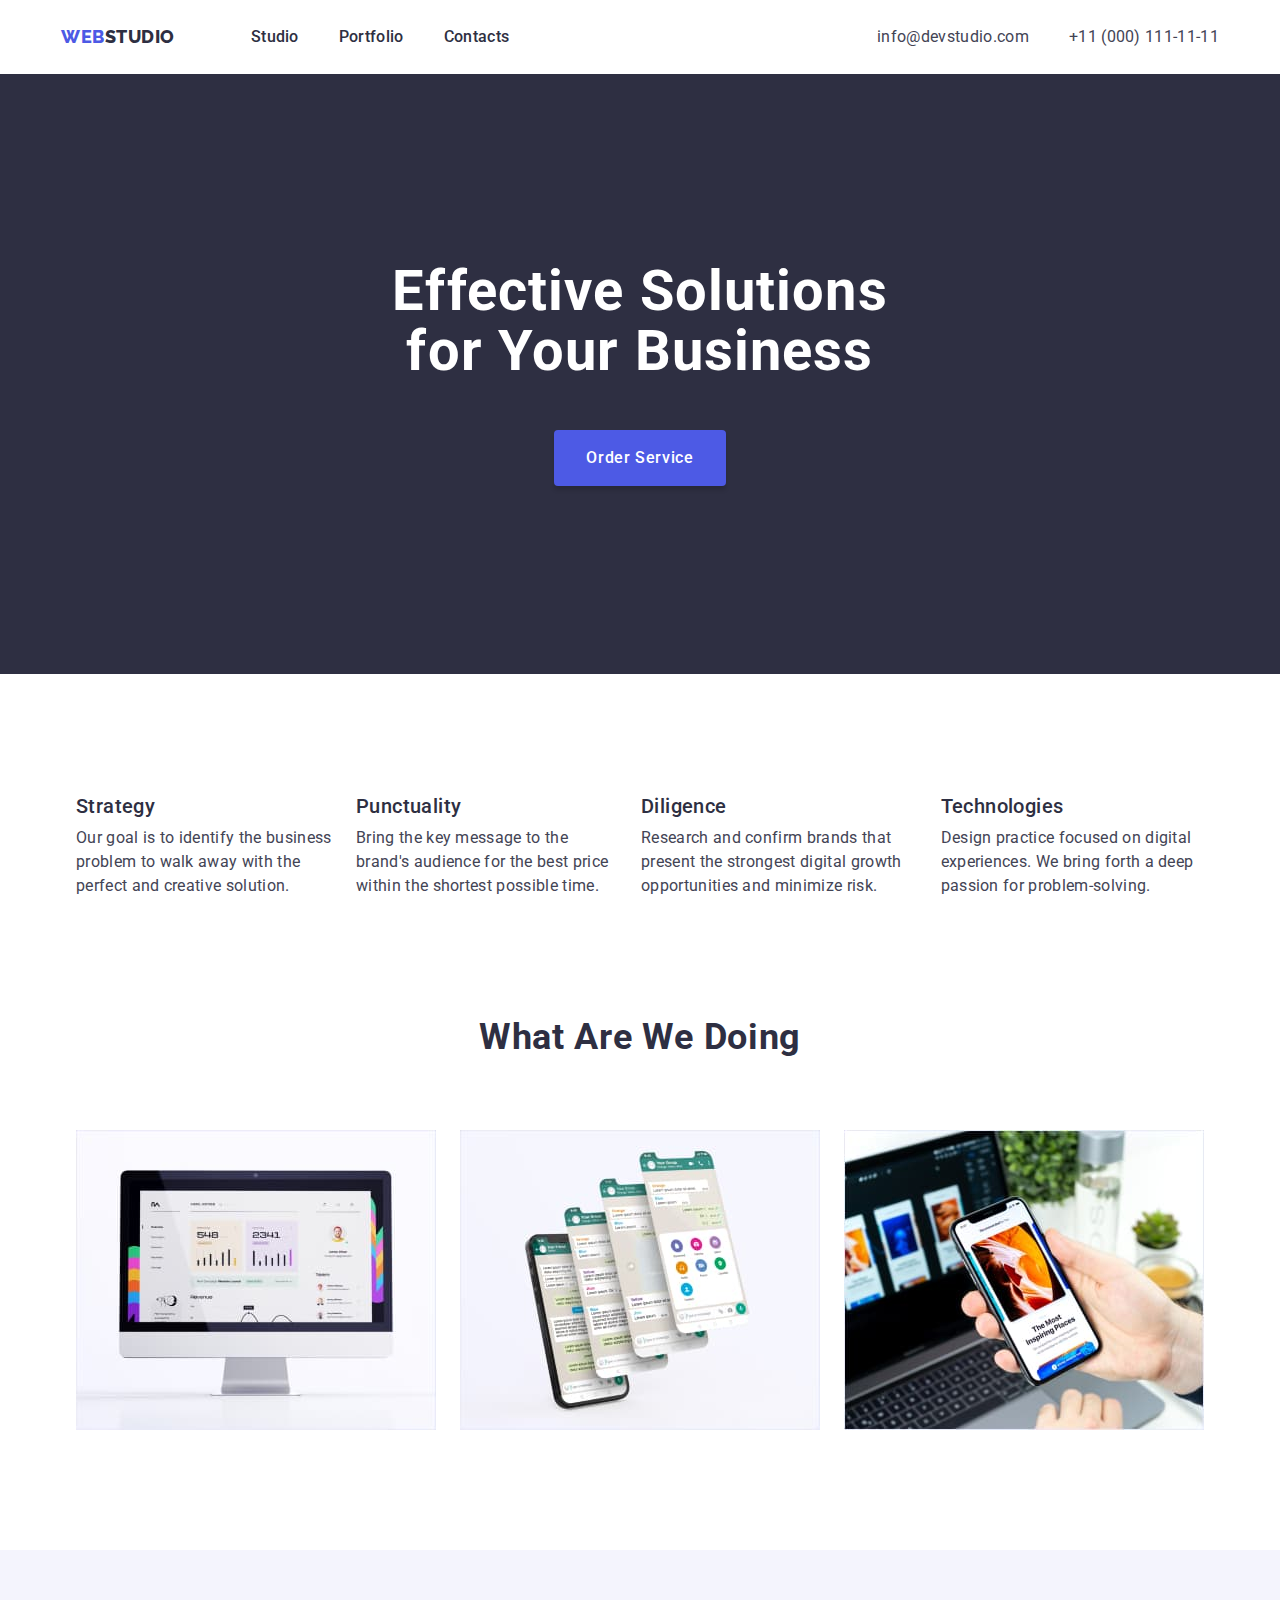
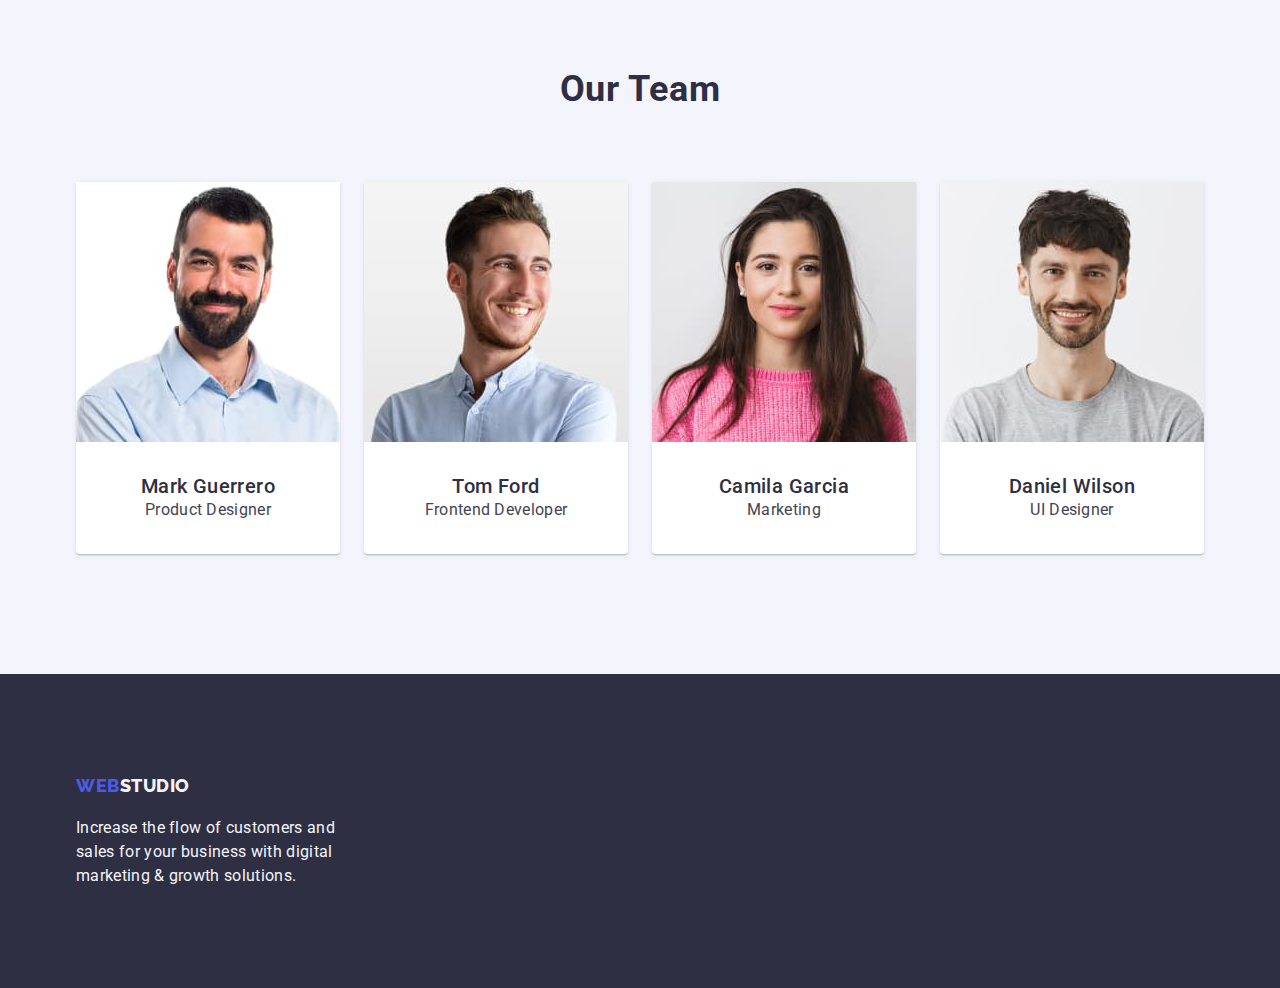
==== index.html @ cd21ea45 "added 3rd task" ====
<!DOCTYPE html>
<html lang="en">
  <head>
    <meta charset="UTF-8" />
    <meta name="viewport" content="width=device-width, initial-scale=1.0" />
    <title>Studio</title>
    <link rel="stylesheet" href="./css/styles.css" />
    <link rel="preconnect" href="https://fonts.googleapis.com" />
    <link rel="preconnect" href="https://fonts.gstatic.com" crossorigin />
    <link
      href="https://fonts.googleapis.com/css2?family=Raleway:wght@800&family=Roboto:wght@400;500;700&display=swap"
      rel="stylesheet"
    />
  </head>
  <body>
    <header>
      <div class="container header-container">
        <nav class="nav-menu">
          <a class="nav-menu__logo link" href="./index.html"
            >Web<span class="nav-menu__logo__accent">Studio</span></a
          >
          <ul class="nav-menu__list list">
            <li class="nav-menu__item">
              <a class="nav-menu__link link" href="./index.html">Studio</a>
            </li>
            <li class="nav-menu__item">
              <a class="nav-menu__link link" href="./portfolio.html"
                >Portfolio</a
              >
            </li>
            <li class="nav-menu__item">
              <a class="nav-menu__link link" href="">Contacts</a>
            </li>
          </ul>
        </nav>
        <address class="contacts">
          <ul class="contacts__list list">
            <li class="contacts__item">
              <a class="contacts__link link" href="mailto:info@devstudio.com"
                >info@devstudio.com</a
              >
            </li>
            <li class="contacts__item">
              <a class="contacts__link link" href="tel:+110001111111"
                >+11 (000) 111-11-11</a
              >
            </li>
          </ul>
        </address>
      </div>
    </header>
    <main>
      <section class="hero">
        <div class="container hero-container">
          <h1 class="hero__title">Effective Solutions for Your Business</h1>
          <button type="button" class="hero__btn">Order Service</button>
        </div>
      </section>
      <section class="features">
        <div class="container">
          <h2 class="features__title visually-hidden">features</h2>
          <ul class="features__list list">
            <li class="features__item">
              <h3 class="features__title">Strategy</h3>
              <p class="features__text">
                Our goal is to identify the business problem to walk away with
                the perfect and creative solution.
              </p>
            </li>
            <li class="features__item">
              <h3 class="features__title">Punctuality</h3>
              <p class="features__text">
                Bring the key message to the brand's audience for the best price
                within the shortest possible time.
              </p>
            </li>
            <li class="features__item">
              <h3 class="features__title">Diligence</h3>
              <p class="features__text">
                Research and confirm brands that present the strongest digital
                growth opportunities and minimize risk.
              </p>
            </li>
            <li class="features__item">
              <h3 class="features__title">Technologies</h3>
              <p class="features__text">
                Design practice focused on digital experiences. We bring forth a
                deep passion for problem-solving.
              </p>
            </li>
          </ul>
        </div>
      </section>
      <section class="gallery">
        <div class="container gallery-container">
          <h2 class="gallery__title section-title">What are we doing</h2>
          <ul class="gallery__list list">
            <li class="gallery__item">
              <img
                src="./images/img_1-comp.jpeg"
                alt="example"
                width="360"
                height="300"
                class="gallery__img"
              />
            </li>
            <li class="gallery__item">
              <img
                src="./images/img_2-comp.jpeg"
                alt="example"
                width="360"
                height="300"
                class="gallery__img"
              />
            </li>
            <li class="gallery__item">
              <img
                src="./images/img_3-comp.jpeg"
                alt="example"
                width="360"
                height="300"
                class="gallery__img"
              />
            </li>
          </ul>
        </div>
      </section>
      <section class="team">
        <div class="container">
          <h2 class="team__title section-title">Our Team</h2>
          <ul class="team__list list">
            <li class="team__item">
              <img
                src="./images/guerro-comp.jpeg"
                alt="Mark Guerrero photo"
                width="264"
                height="260"
                class="team__img"
              />
              <h3 class="team__name">Mark Guerrero</h3>
              <p class="team__text">Product Designer</p>
            </li>
            <li class="team__item">
              <img
                src="./images/ford-comp.jpeg"
                alt="Tom Ford photo"
                width="264"
                height="260"
                class="team__img"
              />
              <h3 class="team__name">Tom Ford</h3>
              <p class="team__text">Frontend Developer</p>
            </li>
            <li class="team__item">
              <img
                src="./images/garcia-comp.jpeg"
                alt="Camila Garcia photo"
                width="264"
                height="260"
                class="team__img"
              />
              <h3 class="team__name">Camila Garcia</h3>
              <p class="team__text">Marketing</p>
            </li>
            <li class="team__item">
              <img
                src="./images/wilson-comp.jpeg"
                alt="Daniel Wilson photo"
                width="264"
                height="260"
                class="team__img"
              />
              <h3 class="team__name">Daniel Wilson</h3>
              <p class="team__text">UI Designer</p>
            </li>
          </ul>
        </div>
      </section>
    </main>
    <footer class="footer-container">
      <div class="container">
        <a class="nav-menu__logo link" href="./index.html"
          >Web<span class="nav-menu__logo__accent footer-ver">Studio</span></a
        >
        <p class="footer-text">
          Increase the flow of customers and sales for your business with
          digital marketing & growth solutions.
        </p>
      </div>
    </footer>
  </body>
</html>
---- css/styles.css ----
:root {
  /* text styles */
  --main-font-family: Roboto, sans-serif;
  --main-font-size: 16px;
  --main-font-weight: 400;
  --main-line-height: 1.5;
  --main-letter-spacing: 2%;

  /* colors  */
  --pressed-state: #404bbf;
  --primary-brand: #4d5ae5;
  --text: #434455;
  --subtle-text: #8e8f99;
  --dark: #2e2f42;
  --success: #31d0aa;
  --accent: #e7e9fc;
  --light: #f4f4fd;
  --white-background: #ffffff;
  --modal-background: #fcfcfc;
}

body {
  font-family: Roboto, sans-serif;
  font-style: normal;
  font-size: var(--main-font-size);
  font-weight: var(--main-font-weight);
  line-height: var(--main-line-height);
  letter-spacing: var(--main-letter-spacing);
  color: #434455;
  background-color: var(--white-background);
  margin: 0;
  display: flex;
  flex-direction: column;
}

main {
  flex-grow: 1;
}

*,
*::before,
*::after {
  box-sizing: border-box;
}

h1,
h2,
h3,
h4,
h5,
h6,
p {
  margin-top: 0;
  margin-bottom: 0;
}

img {
  display: block;
  max-width: 100%;
}

ol,
ul {
  margin-top: 0;
  margin-bottom: 0;
  padding-left: 0;
  list-style: none;
}

button {
  cursor: pointer;
  border: none;
}

.link {
  text-decoration: none;
}

.list {
  list-style: none;
}

.visually-hidden {
  position: absolute;
  width: 1px;
  height: 1px;
  margin: -1px;
  border: 0;
  padding: 0;
  white-space: nowrap;
  clip-path: inset(100%);
  clip: rect(0 0 0 0);
  overflow: hidden;
}

.container {
  width: 1158px;
  margin: 0 auto;
  padding-left: 15px;
  padding-right: 15px;
}

/* -------------------HEADER--------------------- */

.header-container {
  display: flex;
  justify-content: space-between;
  padding: 25px 0;
}
.nav-menu {
  display: flex;
  align-items: center;
}
.nav-menu__logo {
  margin-right: 76px;

  font-family: Raleway, sans-serif;
  font-size: 18px;
  font-weight: 800;
  line-height: 1.17;
  letter-spacing: 0.54px;
  text-transform: uppercase;
  color: var(--primary-brand);
}

.nav-menu__logo__accent {
  color: var(--dark, #2e2f42);
}

.nav-menu__logo__accent.footer-ver {
  color: var(--light, #f4f4fd);
}

.nav-menu__list {
  display: flex;
  align-items: center;
  gap: 40px;
}

.nav-menu__item {
  font-size: 16px;
  font-weight: 500;
  line-height: 1.5;
  letter-spacing: 0.02em;
  color: var(--dark);
}

.nav-menu__item .nav-menu__link:hover,
.nav-menu__item .nav-menu__link:focus {
  color: var(--pressed-state);
}

.nav-menu__link {
  color: var(--dark);
}

.contacts {
  font-style: normal;
}
.contacts__list {
  display: flex;
  justify-content: space-between;
  gap: 40px;
}

.contacts__link {
  letter-spacing: 0.02em;
  color: var(--text);
  font-style: normal;
}

.contacts__link:hover,
.contacts__link:focus {
  color: var(--pressed-state);
}

/* ----------------------STUDIO------------------ */

.hero {
  padding-top: 188px;
  padding-bottom: 188px;
  background-color: var(--dark);
}

.hero-container {
}

.hero__title {
  max-width: 496px;
  margin-left: auto;
  margin-right: auto;
  margin-bottom: 48px;

  text-align: center;
  font-size: 56px;
  font-weight: 700;
  line-height: 1.07;
  letter-spacing: 1.12px;
  color: var(--white-background);
}

.hero__btn {
  display: block;
  margin: 0 auto;
  font-family: Roboto, sans-serif;
  font-weight: 500;
  font-size: 16px;
  line-height: 1.5;
  letter-spacing: 0.04em;
  padding-top: 16px;
  padding-bottom: 16px;
  padding-left: 32px;
  padding-right: 32px;
  color: var(--white-background);
  background-color: var(--primary-brand);
  border-radius: 4px;
  box-shadow: 0px 4px 4px 0px rgba(0, 0, 0, 0.15);
}

.hero__btn:hover,
.hero__btn:focus {
  background-color: var(--pressed-state);
}

.features {
  padding-top: 120px;
  padding-bottom: 120px;
}

.features__list {
  display: flex;
  justify-content: space-between;
  gap: 24px;
}

.features__title {
  margin-bottom: 8px;
  font-size: 20px;
  font-style: normal;
  font-weight: 500;
  line-height: 1.2;
  letter-spacing: 0.4px;
  color: var(--dark);
}

.features__text {
  letter-spacing: 0.02em;
}

.section-title {
  text-align: center;
  font-size: 36px;
  font-style: normal;
  font-weight: 700;
  line-height: 1.11;
  letter-spacing: 0.72px;
  text-transform: capitalize;
  color: var(--dark);
}

.gallery {
  background-color: var(--white-background);
  padding-bottom: 120px;
}

/* .gallery-container {
  background-color: inherit;
} */

.gallery__title {
  margin-bottom: 72px;
}

.gallery__list {
  display: flex;
  justify-content: space-between;
  gap: 24px;
}

.gallery__item {
  background-color: #ffffff;
}
.team {
  background-color: #f4f4fd;
  padding-top: 120px;
  padding-bottom: 120px;
}

.team__title {
  margin-bottom: 72px;
}

.team__list {
  display: flex;
  justify-content: space-between;
  gap: 24px;
}

.team__item {
  background-color: #ffffff;
  border-radius: 0px 0px 4px 4px;

  box-shadow: 0px 2px 1px 0px rgba(46, 47, 66, 0.08),
    0px 1px 1px 0px rgba(46, 47, 66, 0.16),
    0px 1px 6px 0px rgba(46, 47, 66, 0.08);
}

.team__img {
  margin-bottom: 32px;
}

.team__text {
  text-align: center;
  letter-spacing: 0.02em;
  margin-bottom: 32px;
}

.team__name {
  text-align: center;
  font-size: 20px;
  font-style: normal;
  font-weight: 500;
  line-height: 1.2;
  letter-spacing: 0.02em;

  color: var(--dark);
}

/* ----------------PORTFOLIO------------------------ */

.projects-section {
  padding-top: 96px;
  padding-bottom: 120px;
}
.filter__list {
  margin-bottom: 72px;
  display: flex;
  justify-content: center;
  gap: 24px;
}

.filter__btn {
  font-family: Roboto, sans-serif;
  font-size: 16px;
  line-height: 1.5;
  letter-spacing: 0.04em;
  font-weight: 500;
  color: var(--primary-brand);
  padding-top: 12px;
  padding-bottom: 12px;
  padding-left: 24px;
  padding-right: 24px;
  border: 1px solid var(--accent);
  background: var(--light);

  border-radius: 4px;
}

.filter__btn:hover,
.filter__btn:focus,
.filter__btn:active {
  color: var(--white-background);
  background-color: var(--pressed-state);
}

.examples__item {
  width: calc((100% - 48px) / 3);
  border: 1px solid var(--cornflower, #e7e9fc);
}

.examples__list {
  display: flex;
  flex-wrap: wrap;
  gap: 24px;
}
.examples__img {
  margin-bottom: 32px;
}

.examples__title {
  font-size: 20px;
  font-weight: 500;
  letter-spacing: 0.4px;
  color: var(--dark);
  line-height: 1.2;
  letter-spacing: 0.02em;
  padding-left: 16px;
  margin-bottom: 8px;
}

.examples__subtitle {
  padding-left: 16px;
  letter-spacing: 0.02em;
  color: var(--text, #434455);
  margin-bottom: 32px;
}

/* ------------------FOOTER---------------- */

.footer-container {
  color: var(--light);
  padding-top: 101px;
  padding-bottom: 100px;
}

.footer-text {
  color: var(--light);
  letter-spacing: 0.02em;
  width: 264px;
  margin-top: 17.5px;
}

.footer-container {
  background-color: var(--dark);
}
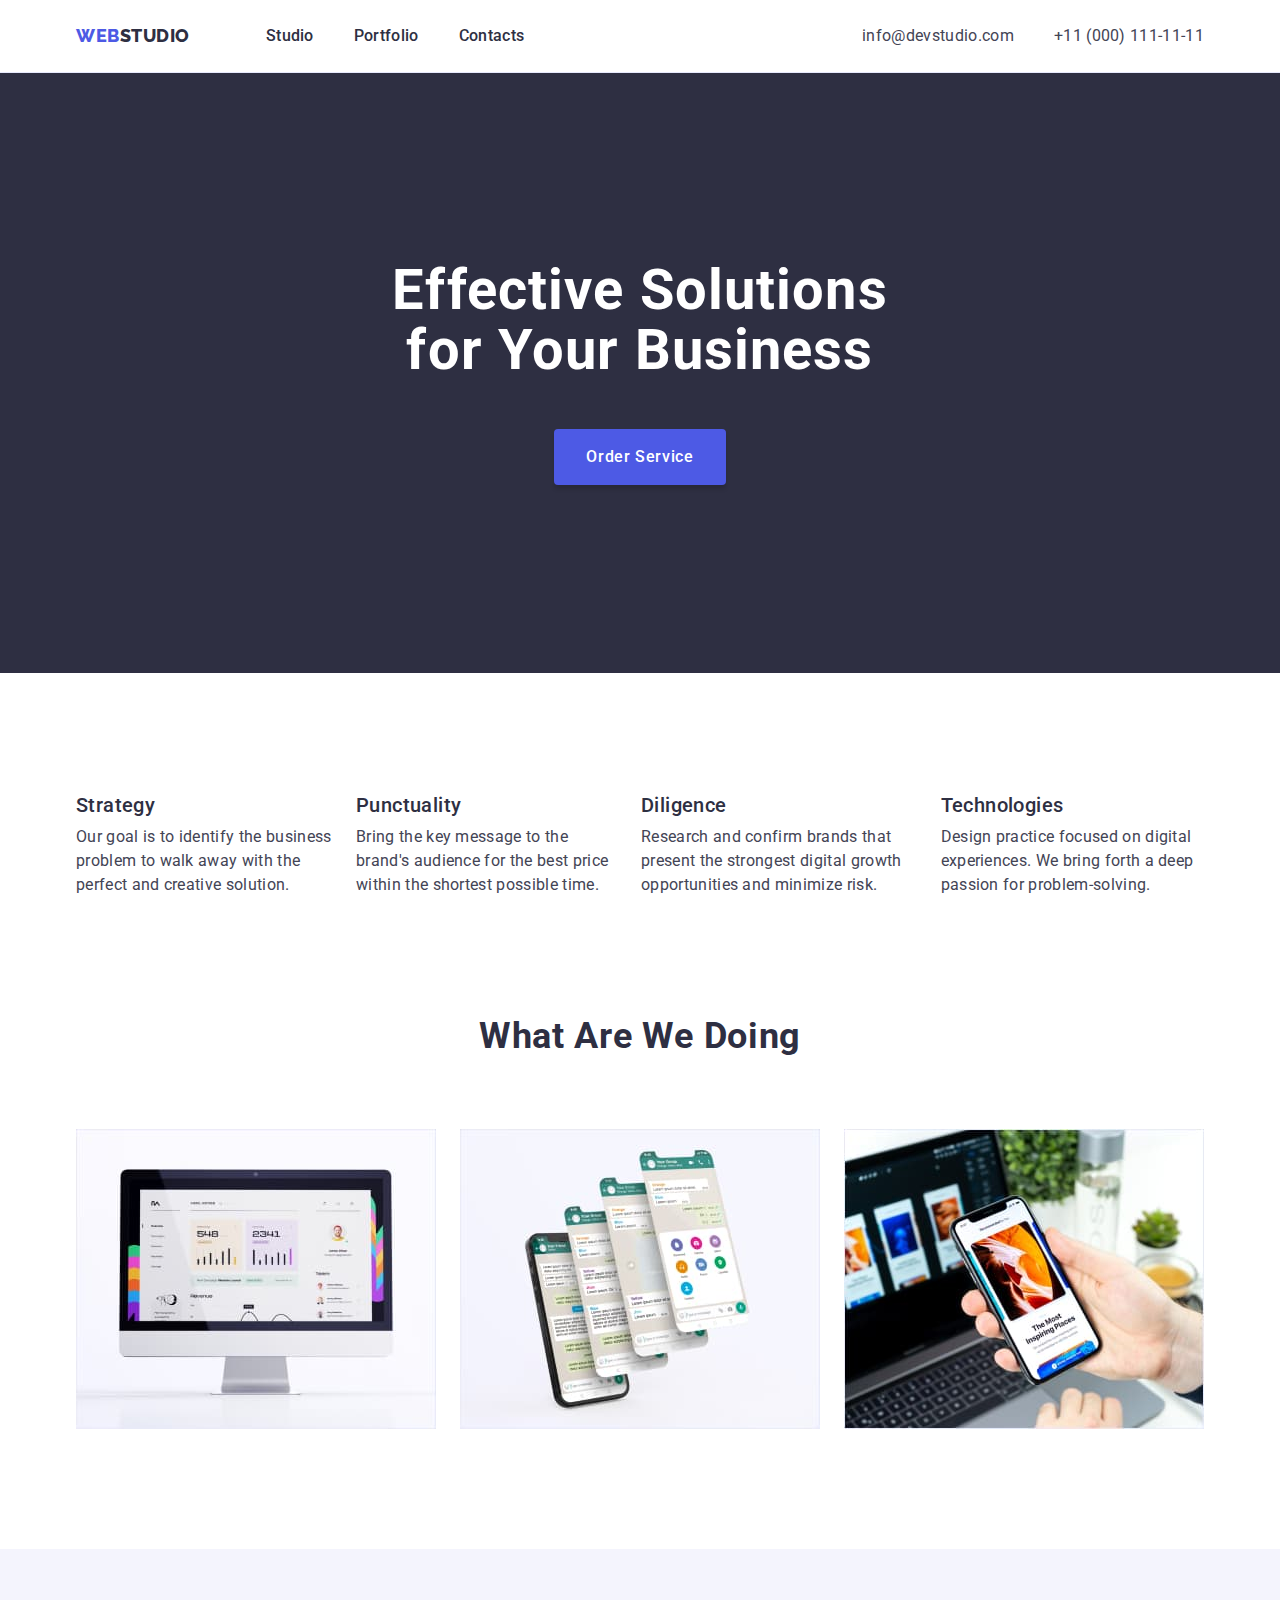
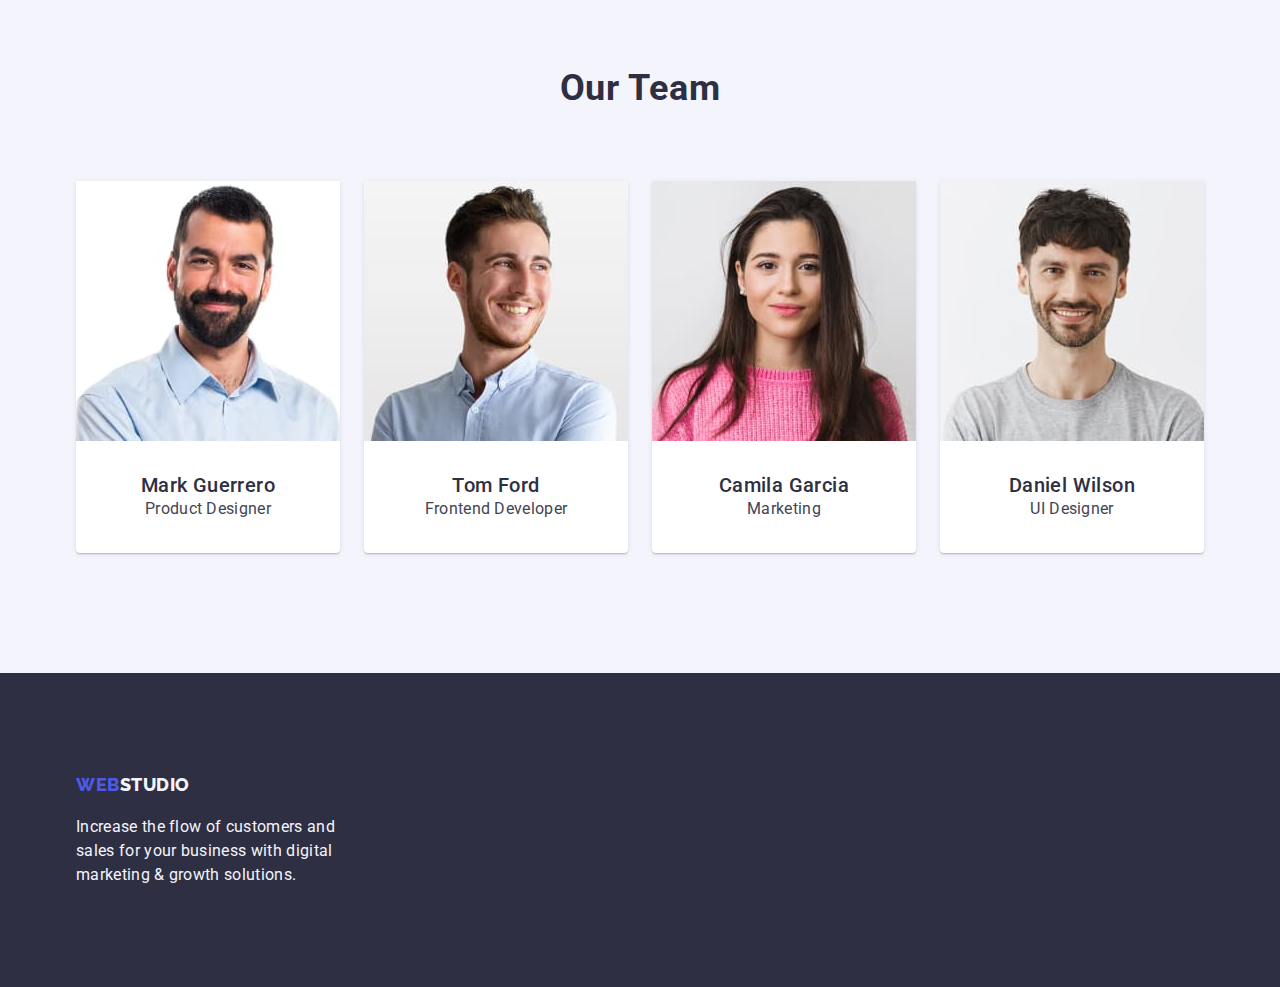
==== commit 63ffdead: "header fix" ====
--- a/index.html
+++ b/index.html
@@ -4,6 +4,13 @@
     <meta charset="UTF-8" />
     <meta name="viewport" content="width=device-width, initial-scale=1.0" />
     <title>Studio</title>
+    <link
+      rel="stylesheet"
+      href="https://cdnjs.cloudflare.com/ajax/libs/modern-normalize/2.0.0/modern-normalize.css"
+      integrity="sha512-gA2Bvu0/hw4oj0Lp8ZHjK+o3S4BE5m8d/wNVy6ktKLhHKPpWLQwv9ixzuWirWOakoJqlBdePq2NhoCaUOQ5npQ=="
+      crossorigin="anonymous"
+      referrerpolicy="no-referrer"
+    />
     <link rel="stylesheet" href="./css/styles.css" />
     <link rel="preconnect" href="https://fonts.googleapis.com" />
     <link rel="preconnect" href="https://fonts.gstatic.com" crossorigin />
@@ -13,7 +20,7 @@
     />
   </head>
   <body>
-    <header>
+    <header class="header-wrapper">
       <div class="container header-container">
         <nav class="nav-menu">
           <a class="nav-menu__logo link" href="./index.html"
--- a/css/styles.css
+++ b/css/styles.css
@@ -101,11 +101,13 @@
 }
 
 /* -------------------HEADER--------------------- */
-
+.header-wrapper {
+  border-bottom: 1px solid #e7e9fc;
+}
 .header-container {
   display: flex;
   justify-content: space-between;
-  padding: 25px 0;
+  padding: 24px 15px;
 }
 .nav-menu {
   display: flex;
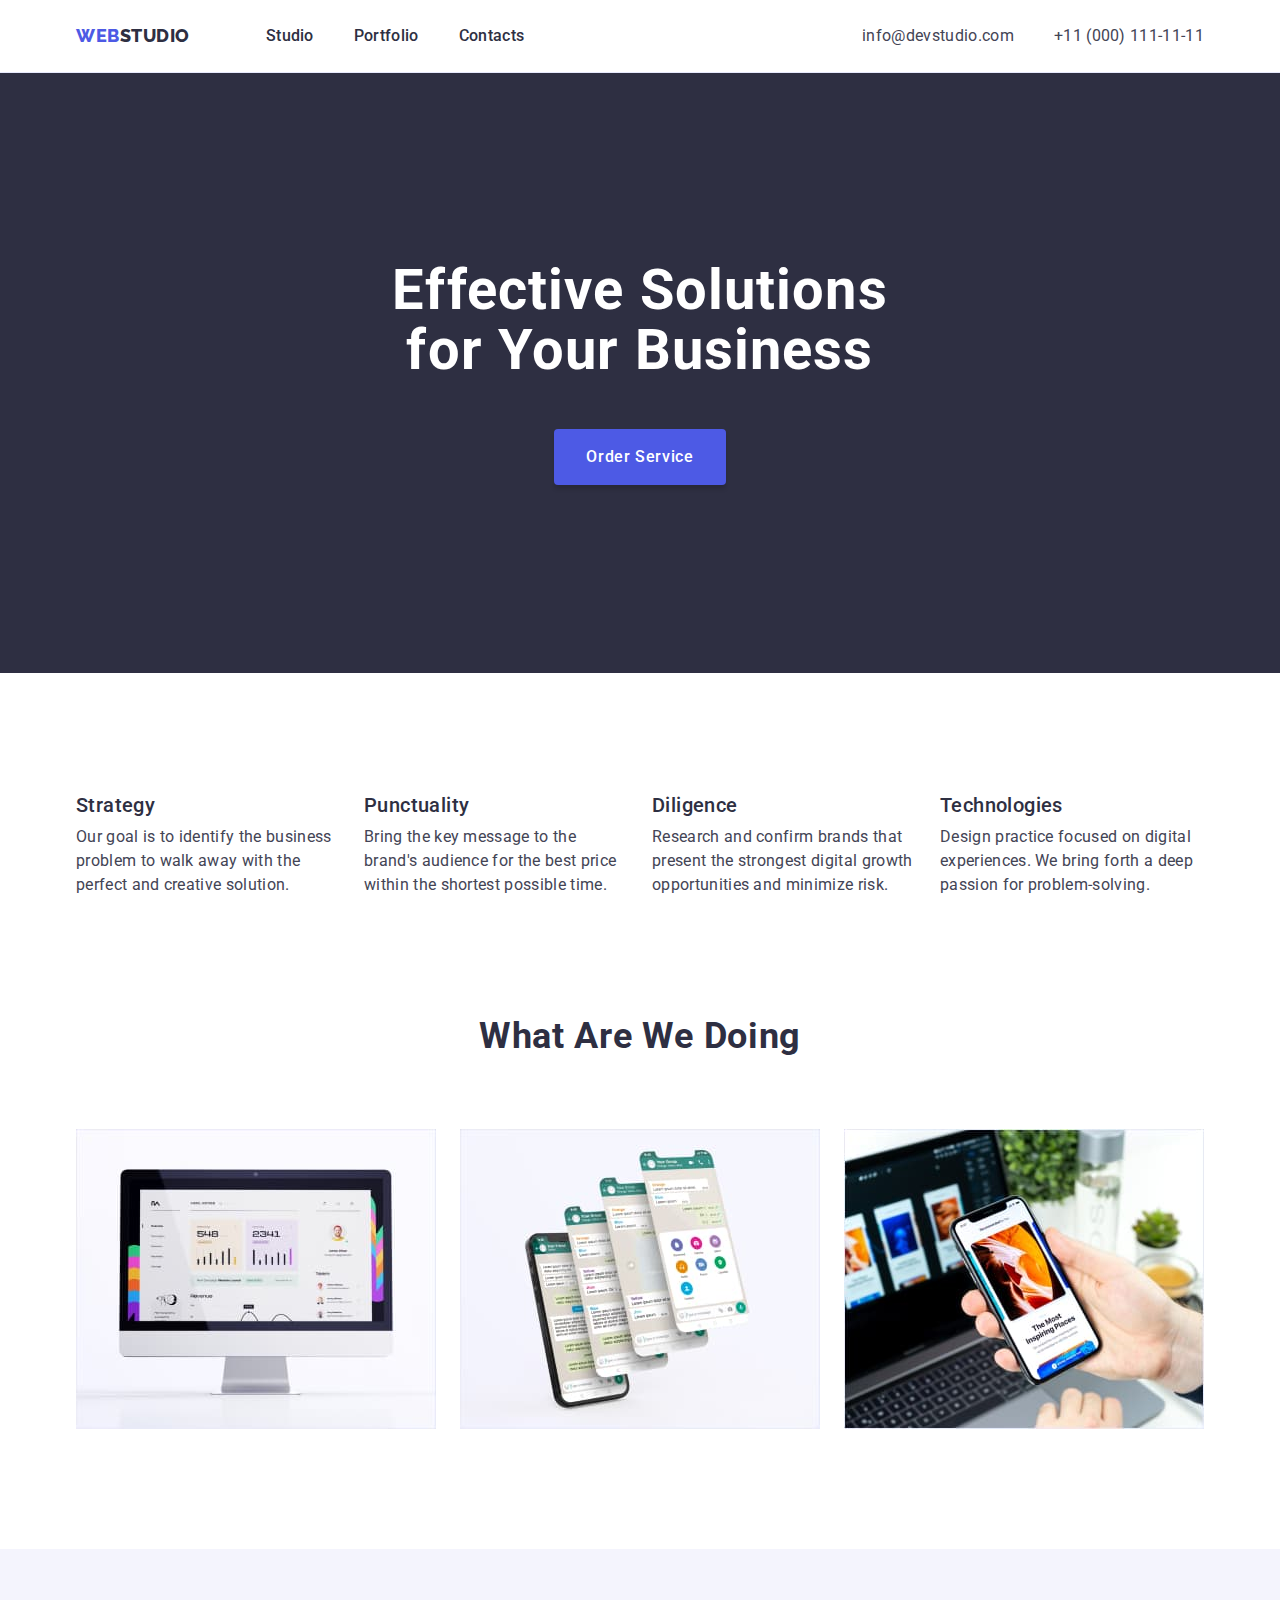
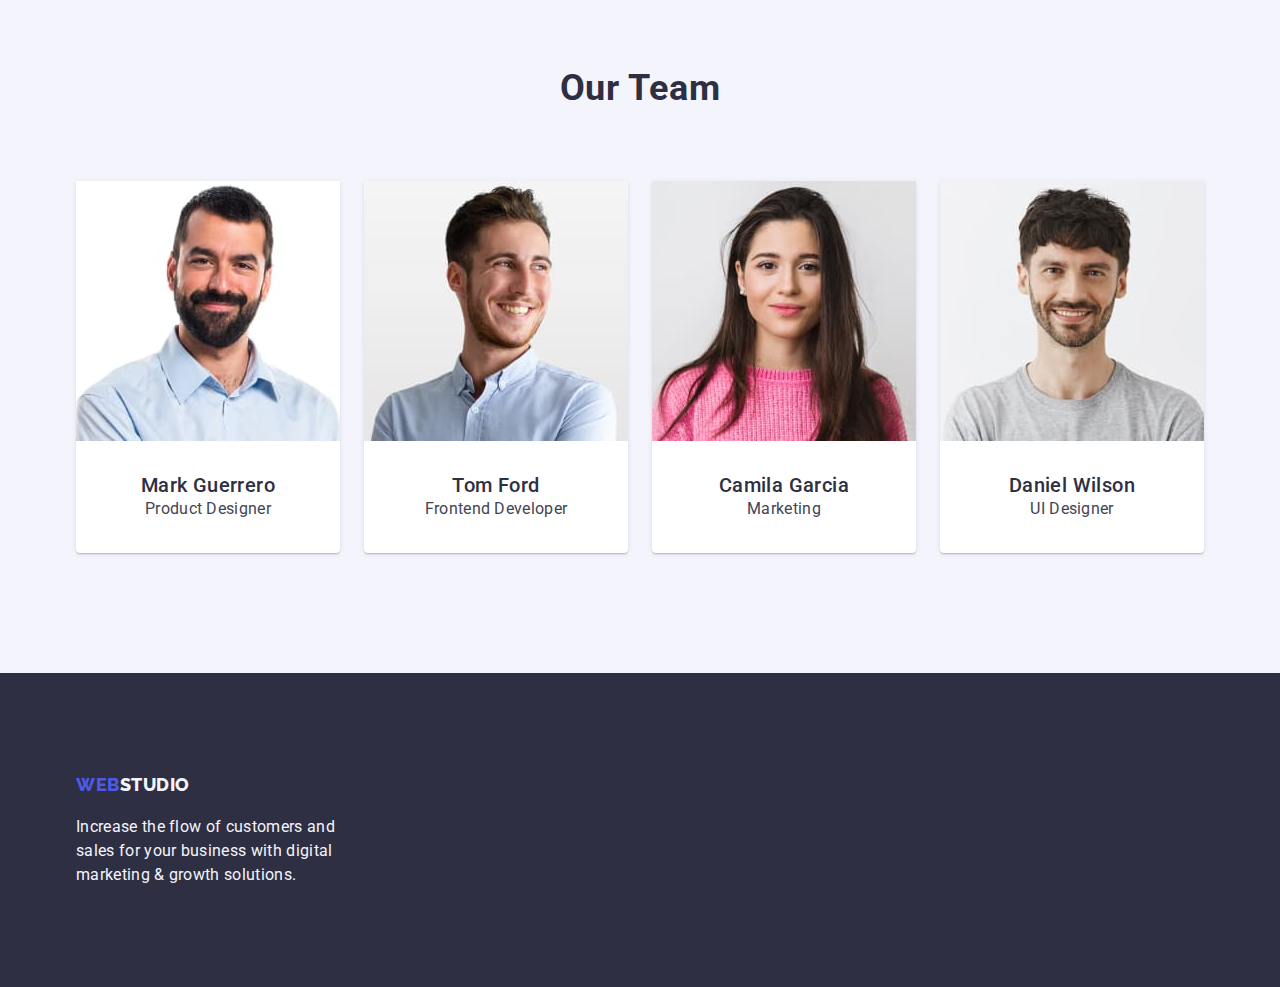
==== commit fa5c6a6b: "fix" ====
--- a/index.html
+++ b/index.html
@@ -6,8 +6,8 @@
     <title>Studio</title>
     <link
       rel="stylesheet"
-      href="https://cdnjs.cloudflare.com/ajax/libs/modern-normalize/2.0.0/modern-normalize.css"
-      integrity="sha512-gA2Bvu0/hw4oj0Lp8ZHjK+o3S4BE5m8d/wNVy6ktKLhHKPpWLQwv9ixzuWirWOakoJqlBdePq2NhoCaUOQ5npQ=="
+      href="https://cdnjs.cloudflare.com/ajax/libs/modern-normalize/2.0.0/modern-normalize.min.css"
+      integrity="sha512-4xo8blKMVCiXpTaLzQSLSw3KFOVPWhm/TRtuPVc4WG6kUgjH6J03IBuG7JZPkcWMxJ5huwaBpOpnwYElP/m6wg=="
       crossorigin="anonymous"
       referrerpolicy="no-referrer"
     />
--- a/css/styles.css
+++ b/css/styles.css
@@ -217,6 +217,7 @@
   background-color: var(--primary-brand);
   border-radius: 4px;
   box-shadow: 0px 4px 4px 0px rgba(0, 0, 0, 0.15);
+  min-width: 169px;
 }
 
 .hero__btn:hover,
@@ -227,6 +228,10 @@
 .features {
   padding-top: 120px;
   padding-bottom: 120px;
+}
+
+.features__item {
+  width: calc((100% - 72px) / 4);
 }
 
 .features__list {
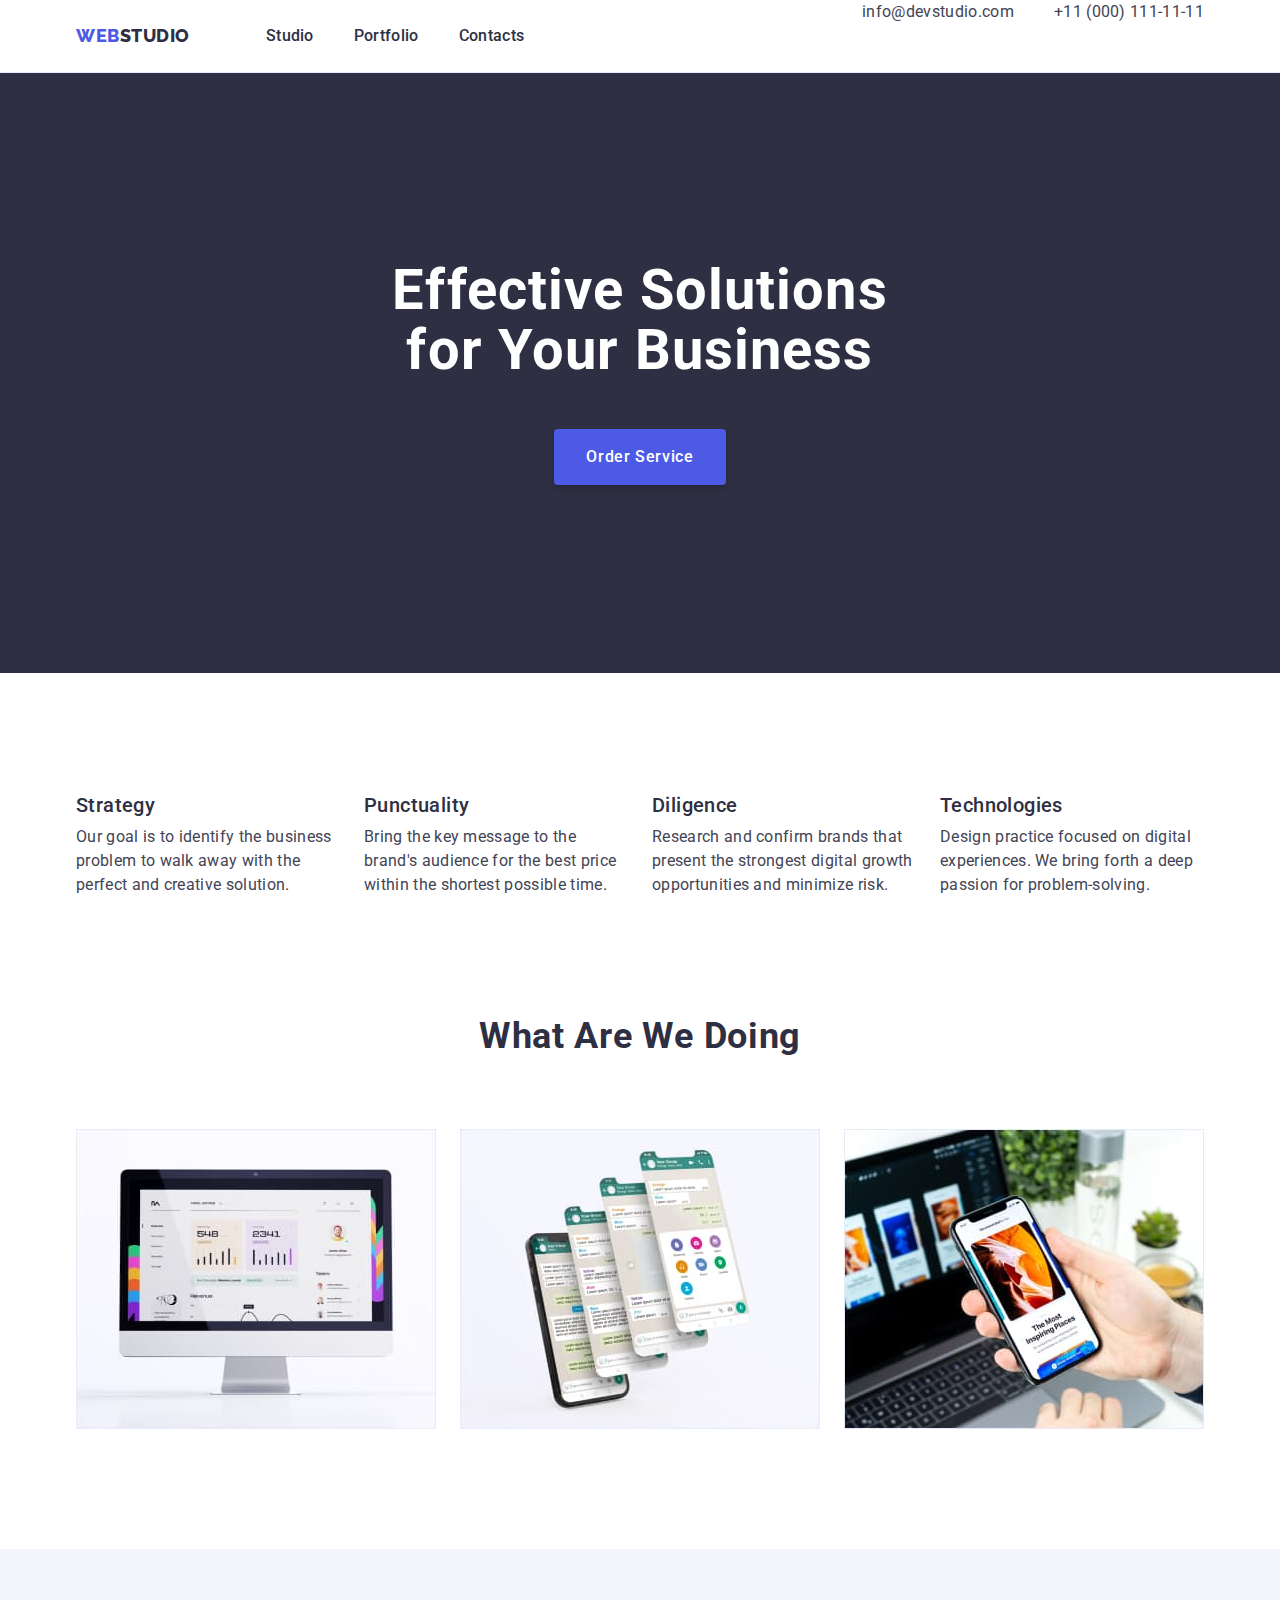
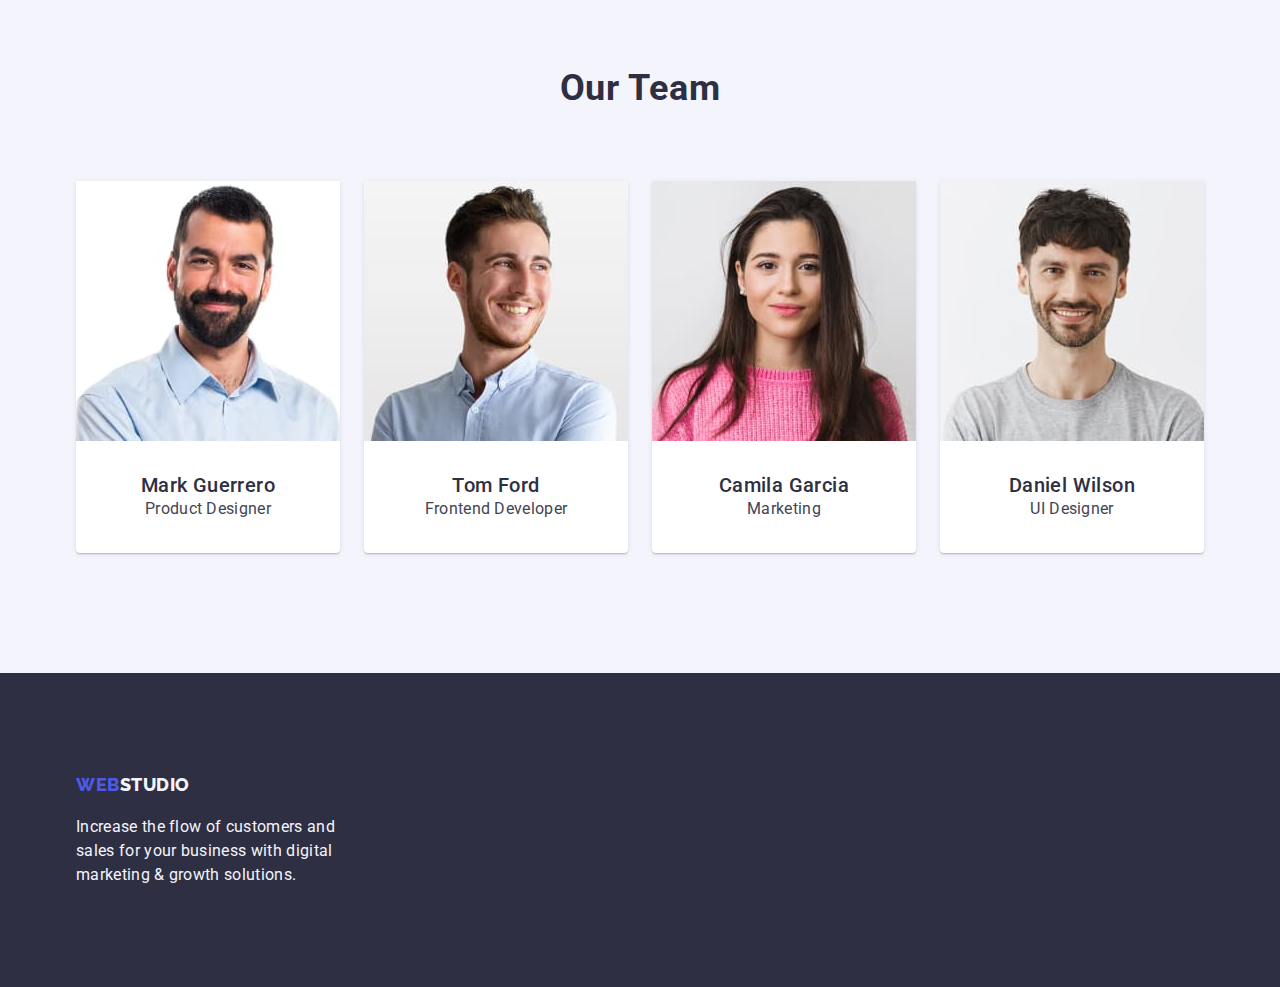
==== commit fd58899a: "fix" ====
--- a/index.html
+++ b/index.html
@@ -21,7 +21,7 @@
   </head>
   <body>
     <header class="header-wrapper">
-      <div class="container header-container">
+      <div class="header-container container">
         <nav class="nav-menu">
           <a class="nav-menu__logo link" href="./index.html"
             >Web<span class="nav-menu__logo__accent">Studio</span></a
@@ -65,7 +65,7 @@
       </section>
       <section class="features">
         <div class="container">
-          <h2 class="features__title visually-hidden">features</h2>
+          <h2 class="visually-hidden">features</h2>
           <ul class="features__list list">
             <li class="features__item">
               <h3 class="features__title">Strategy</h3>
--- a/css/styles.css
+++ b/css/styles.css
@@ -107,11 +107,11 @@
 .header-container {
   display: flex;
   justify-content: space-between;
-  padding: 24px 15px;
 }
 .nav-menu {
   display: flex;
   align-items: center;
+  padding: 24px 0;
 }
 .nav-menu__logo {
   margin-right: 76px;
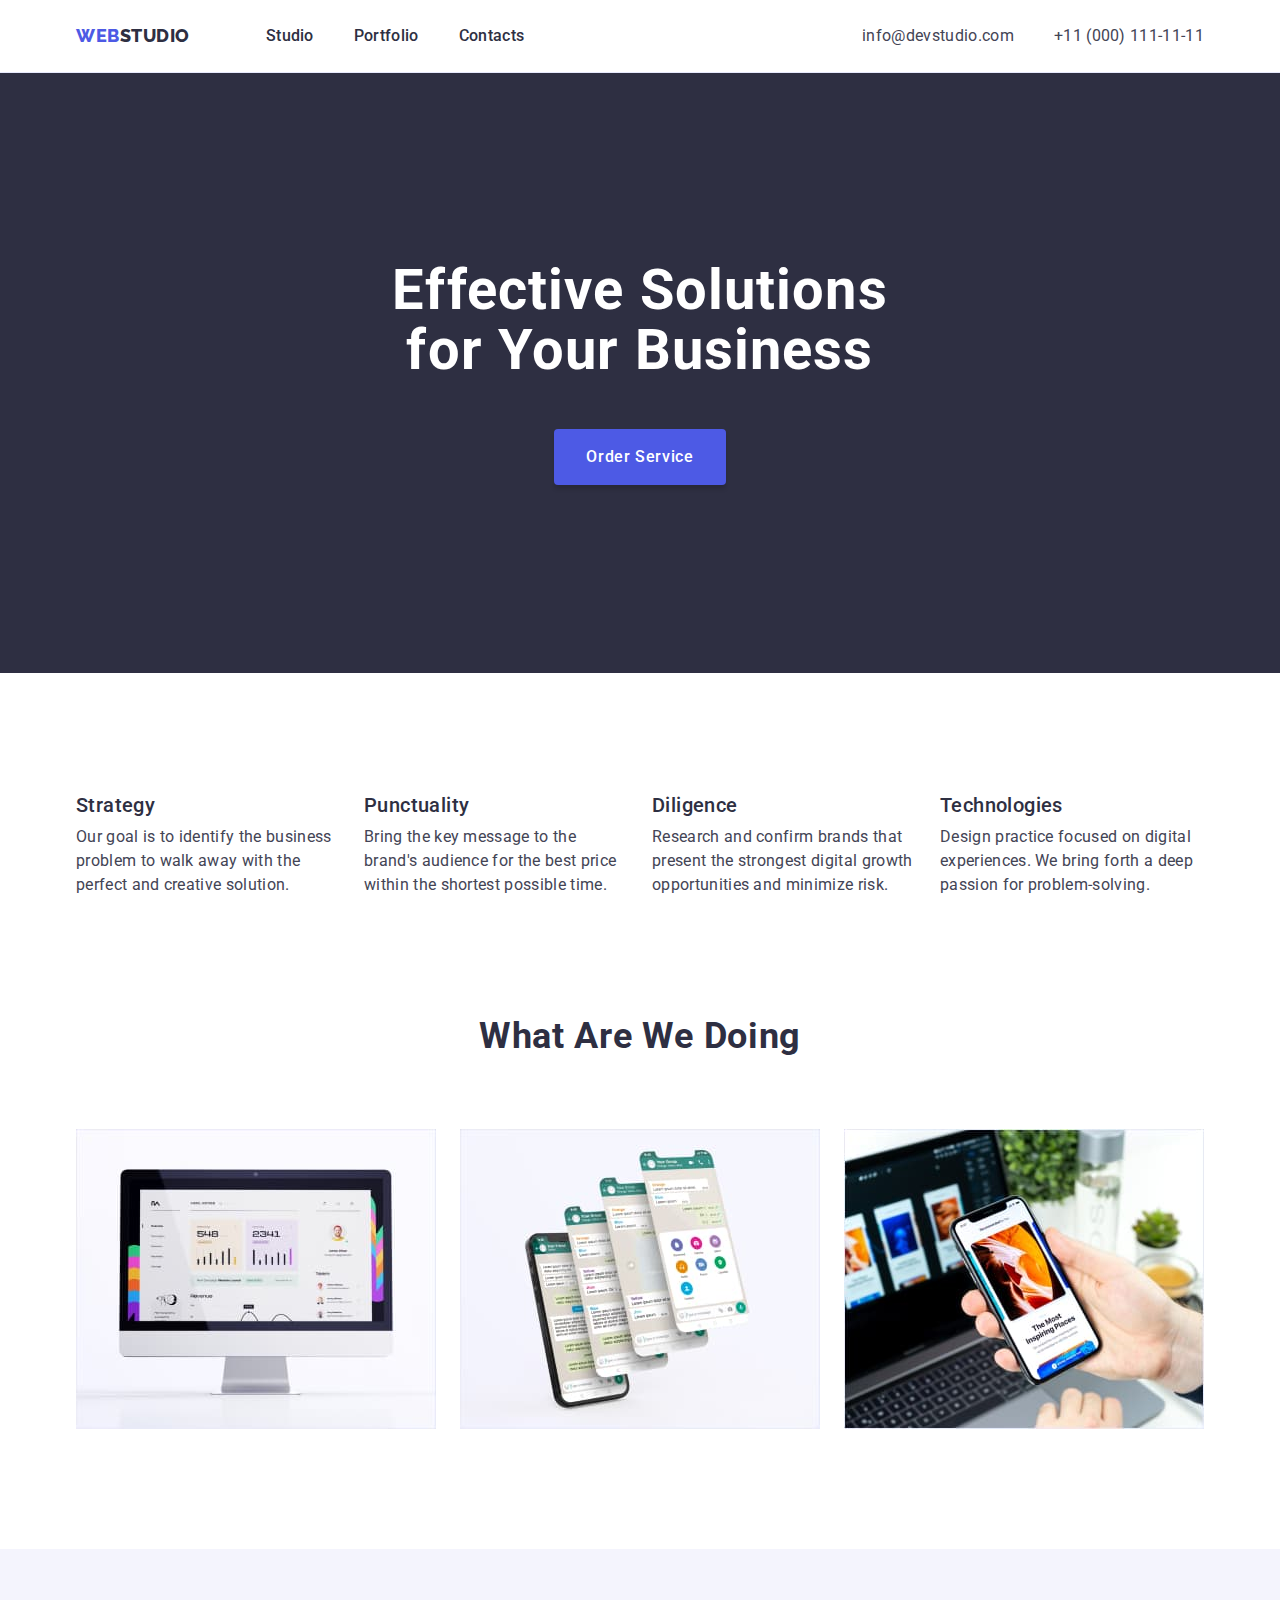
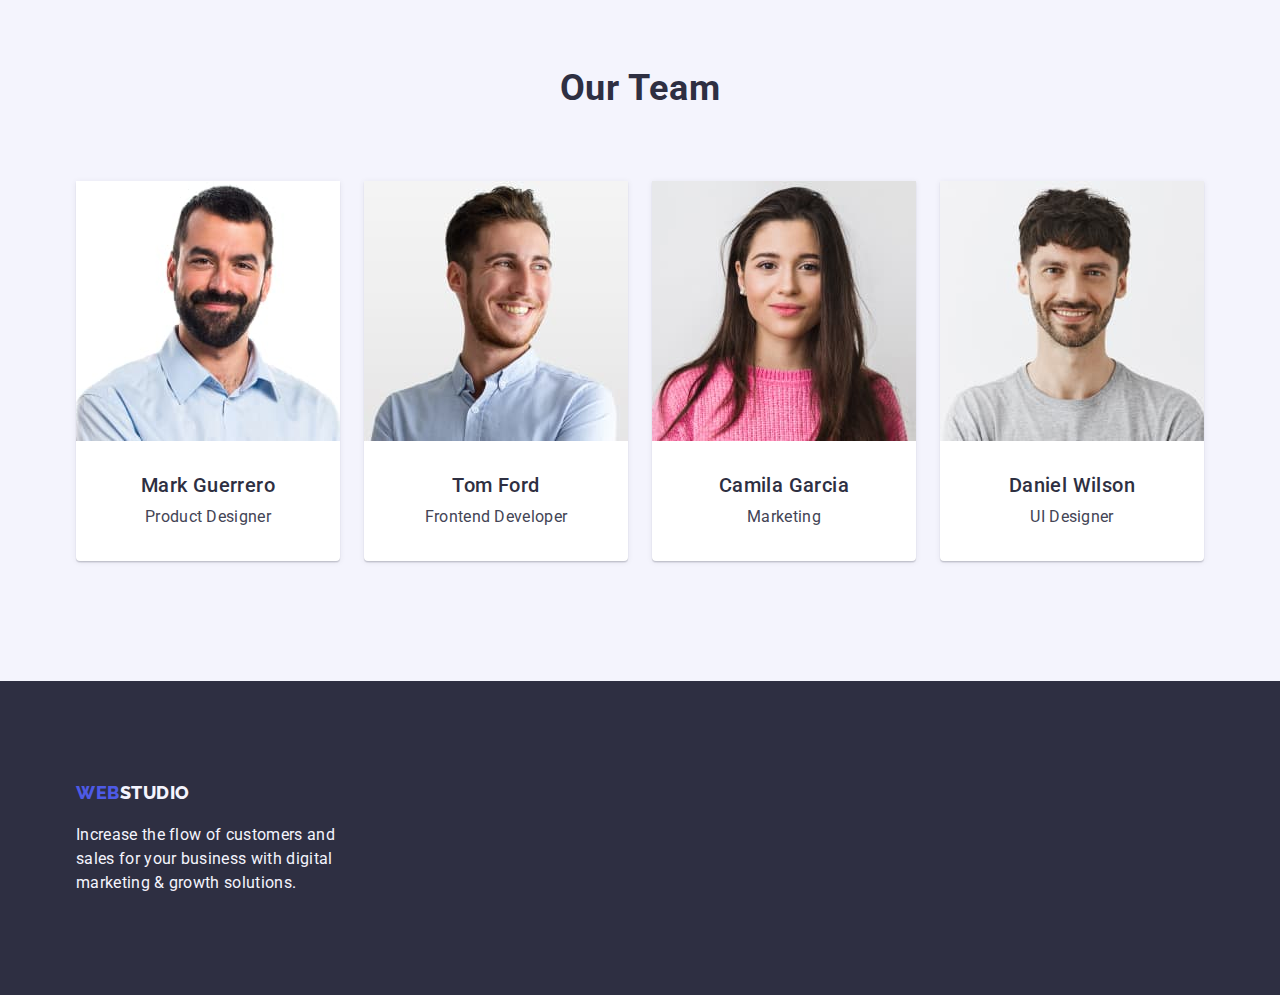
==== commit 7f7ee1cf: "fix" ====
--- a/index.html
+++ b/index.html
@@ -144,8 +144,10 @@
                 height="260"
                 class="team__img"
               />
-              <h3 class="team__name">Mark Guerrero</h3>
-              <p class="team__text">Product Designer</p>
+              <div class="team__data-wrapper">
+                <h3 class="team__name">Mark Guerrero</h3>
+                <p class="team__text">Product Designer</p>
+              </div>
             </li>
             <li class="team__item">
               <img
@@ -155,8 +157,10 @@
                 height="260"
                 class="team__img"
               />
-              <h3 class="team__name">Tom Ford</h3>
-              <p class="team__text">Frontend Developer</p>
+              <div class="team__data-wrapper">
+                <h3 class="team__name">Tom Ford</h3>
+                <p class="team__text">Frontend Developer</p>
+              </div>
             </li>
             <li class="team__item">
               <img
@@ -166,8 +170,10 @@
                 height="260"
                 class="team__img"
               />
-              <h3 class="team__name">Camila Garcia</h3>
-              <p class="team__text">Marketing</p>
+              <div class="team__data-wrapper">
+                <h3 class="team__name">Camila Garcia</h3>
+                <p class="team__text">Marketing</p>
+              </div>
             </li>
             <li class="team__item">
               <img
@@ -177,8 +183,10 @@
                 height="260"
                 class="team__img"
               />
-              <h3 class="team__name">Daniel Wilson</h3>
-              <p class="team__text">UI Designer</p>
+              <div class="team__data-wrapper">
+                <h3 class="team__name">Daniel Wilson</h3>
+                <p class="team__text">UI Designer</p>
+              </div>
             </li>
           </ul>
         </div>
--- a/css/styles.css
+++ b/css/styles.css
@@ -107,11 +107,11 @@
 .header-container {
   display: flex;
   justify-content: space-between;
+  align-items: center;
 }
 .nav-menu {
   display: flex;
   align-items: center;
-  padding: 24px 0;
 }
 .nav-menu__logo {
   margin-right: 76px;
@@ -145,6 +145,7 @@
   line-height: 1.5;
   letter-spacing: 0.02em;
   color: var(--dark);
+  padding: 24px 0;
 }
 
 .nav-menu__item .nav-menu__link:hover,
@@ -312,14 +313,13 @@
     0px 1px 6px 0px rgba(46, 47, 66, 0.08);
 }
 
-.team__img {
-  margin-bottom: 32px;
+.team__data-wrapper {
+  padding: 32px 0;
 }
 
 .team__text {
   text-align: center;
   letter-spacing: 0.02em;
-  margin-bottom: 32px;
 }
 
 .team__name {
@@ -329,6 +329,7 @@
   font-weight: 500;
   line-height: 1.2;
   letter-spacing: 0.02em;
+  margin-bottom: 8px;
 
   color: var(--dark);
 }
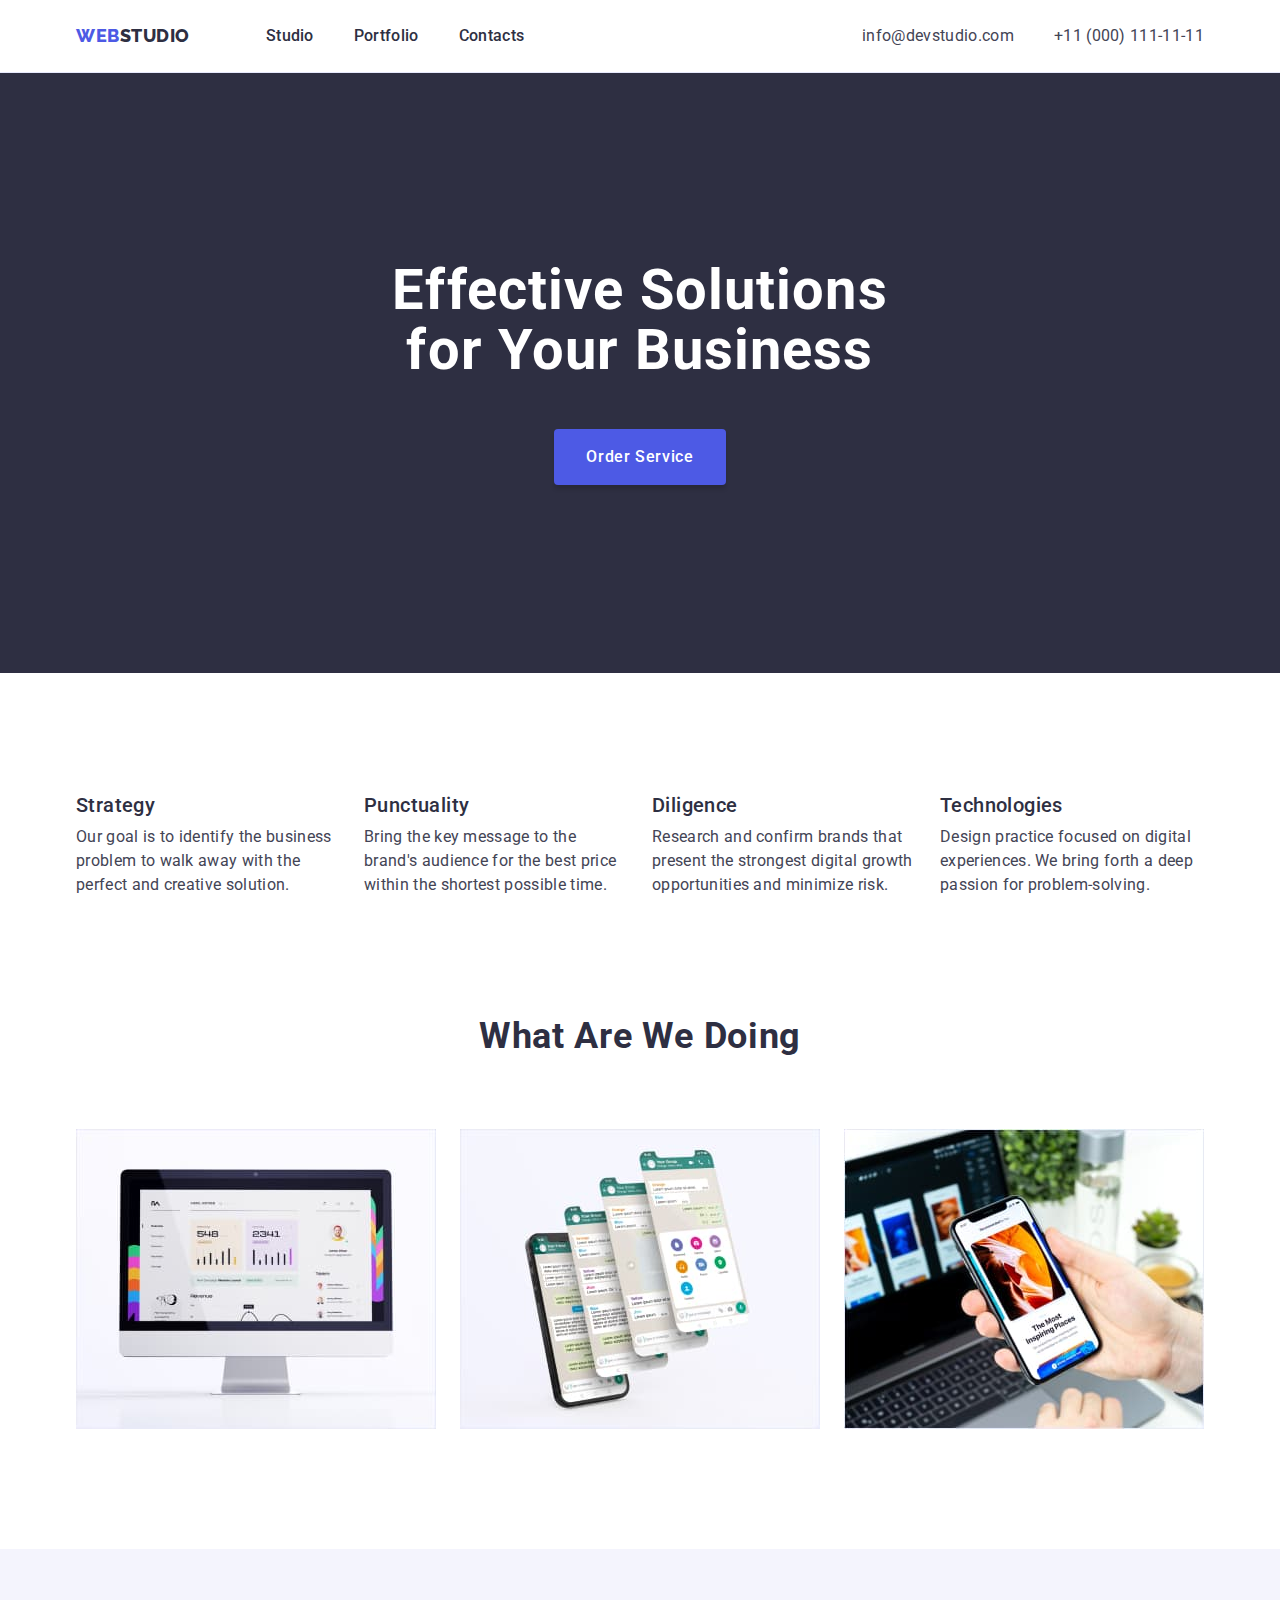
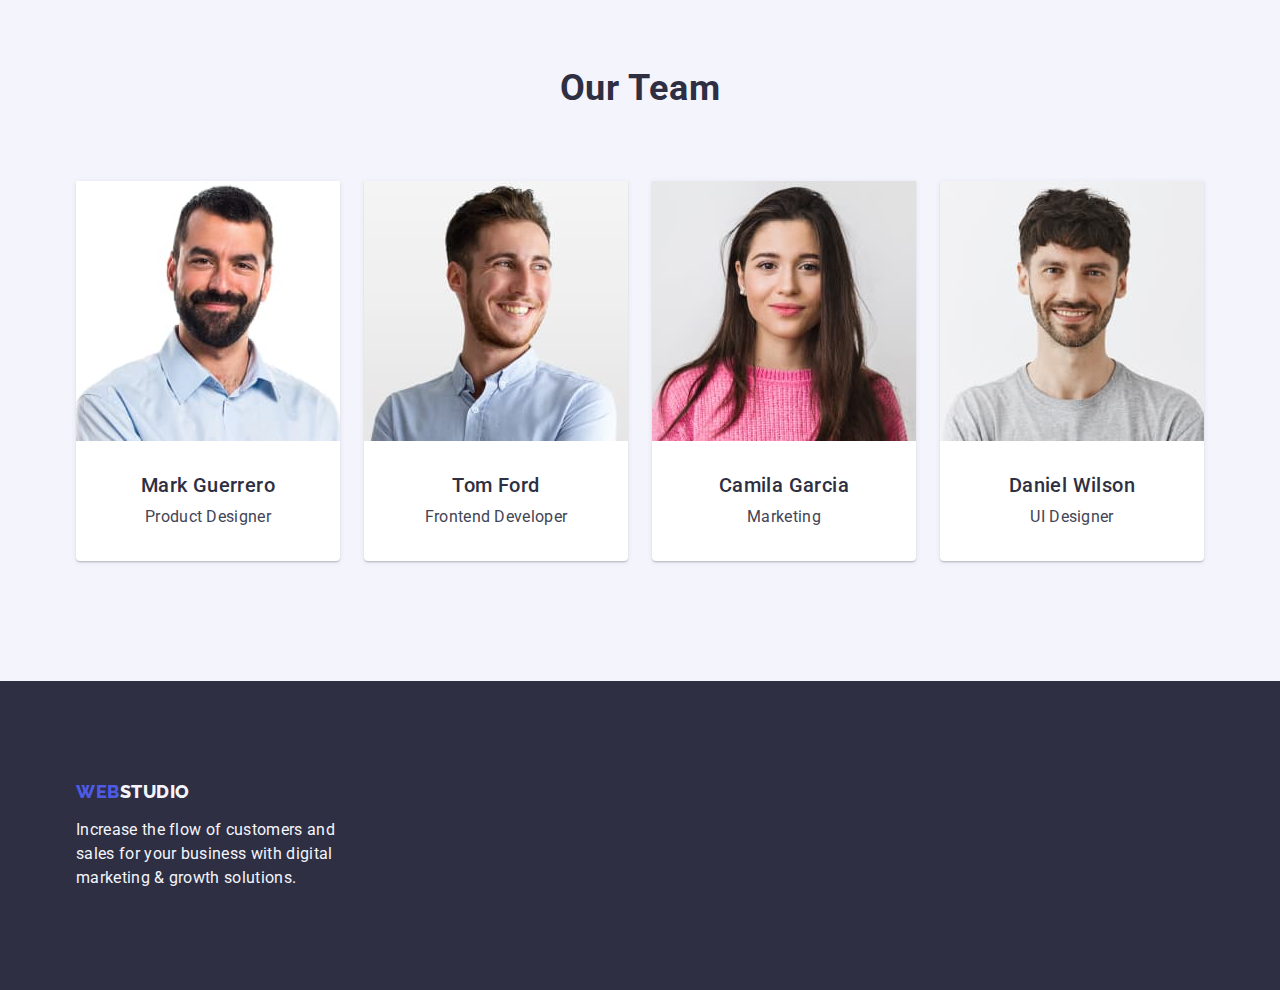
==== commit 9e5aabf0: "fix" ====
--- a/index.html
+++ b/index.html
@@ -194,7 +194,9 @@
     </main>
     <footer class="footer-container">
       <div class="container">
-        <a class="nav-menu__logo link" href="./index.html"
+        <a
+          class="nav-menu__logo link footer-container__logo"
+          href="./index.html"
           >Web<span class="nav-menu__logo__accent footer-ver">Studio</span></a
         >
         <p class="footer-text">
--- a/css/styles.css
+++ b/css/styles.css
@@ -115,6 +115,7 @@
 }
 .nav-menu__logo {
   margin-right: 76px;
+  display: inline-block;
 
   font-family: Raleway, sans-serif;
   font-size: 18px;
@@ -145,7 +146,6 @@
   line-height: 1.5;
   letter-spacing: 0.02em;
   color: var(--dark);
-  padding: 24px 0;
 }
 
 .nav-menu__item .nav-menu__link:hover,
@@ -154,6 +154,8 @@
 }
 
 .nav-menu__link {
+  display: block;
+  padding: 24px 0;
   color: var(--dark);
 }
 
@@ -314,7 +316,8 @@
 }
 
 .team__data-wrapper {
-  padding: 32px 0;
+  padding-top: 32px;
+  padding-bottom: 32px;
 }
 
 .team__text {
@@ -358,7 +361,7 @@
   padding-bottom: 12px;
   padding-left: 24px;
   padding-right: 24px;
-  border: 1px solid var(--accent);
+  border: 1px solid transparent;
   background: var(--light);
 
   border-radius: 4px;
@@ -373,13 +376,19 @@
 
 .examples__item {
   width: calc((100% - 48px) / 3);
-  border: 1px solid var(--cornflower, #e7e9fc);
 }
 
 .examples__list {
   display: flex;
   flex-wrap: wrap;
-  gap: 24px;
+  column-gap: 24px;
+  row-gap: 48px;
+}
+
+.examples__data {
+  padding: 32px 16px;
+  border: 1px solid var(--accent);
+  border-top: none;
 }
 .examples__img {
   margin-bottom: 32px;
@@ -392,22 +401,20 @@
   color: var(--dark);
   line-height: 1.2;
   letter-spacing: 0.02em;
-  padding-left: 16px;
+
   margin-bottom: 8px;
 }
 
 .examples__subtitle {
-  padding-left: 16px;
   letter-spacing: 0.02em;
   color: var(--text, #434455);
-  margin-bottom: 32px;
 }
 
 /* ------------------FOOTER---------------- */
 
 .footer-container {
   color: var(--light);
-  padding-top: 101px;
+  padding-top: 100px;
   padding-bottom: 100px;
 }
 
@@ -415,7 +422,10 @@
   color: var(--light);
   letter-spacing: 0.02em;
   width: 264px;
-  margin-top: 17.5px;
+}
+
+.footer-container__logo {
+  margin-bottom: 16px;
 }
 
 .footer-container {
